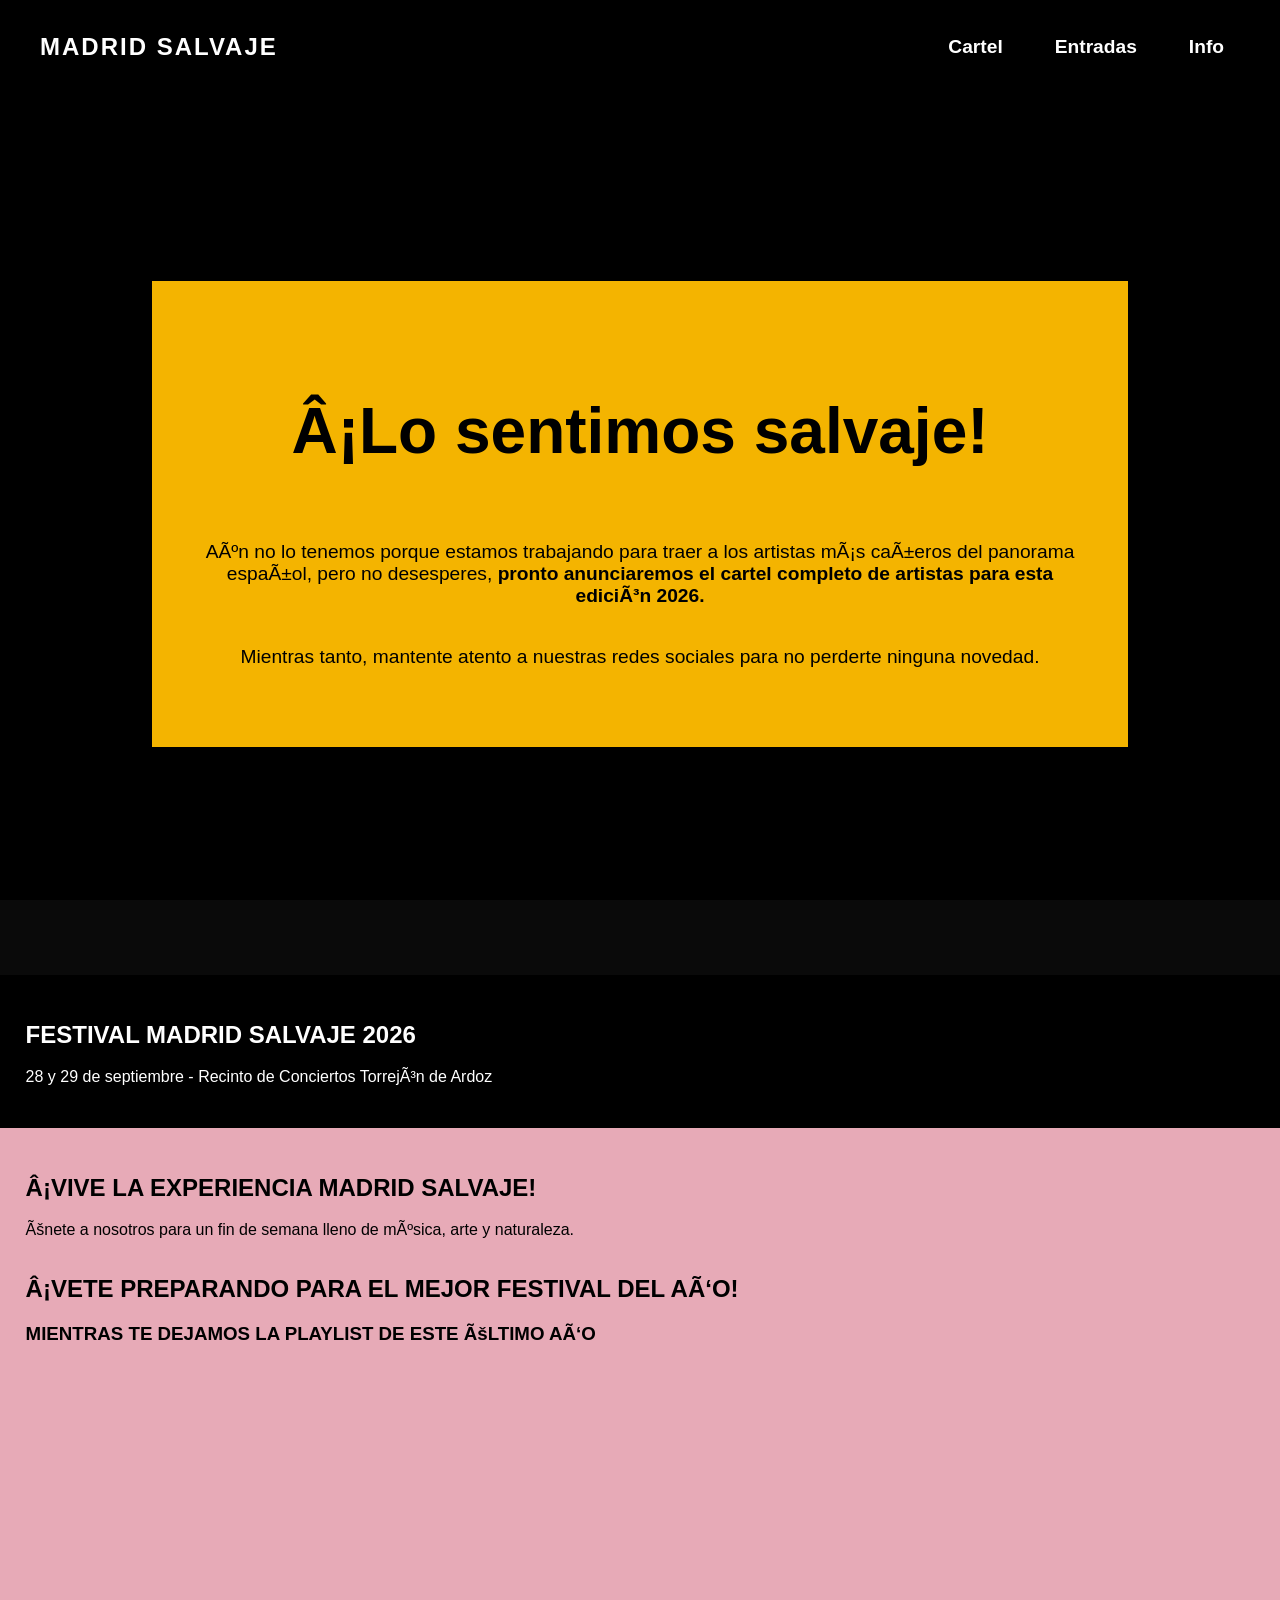
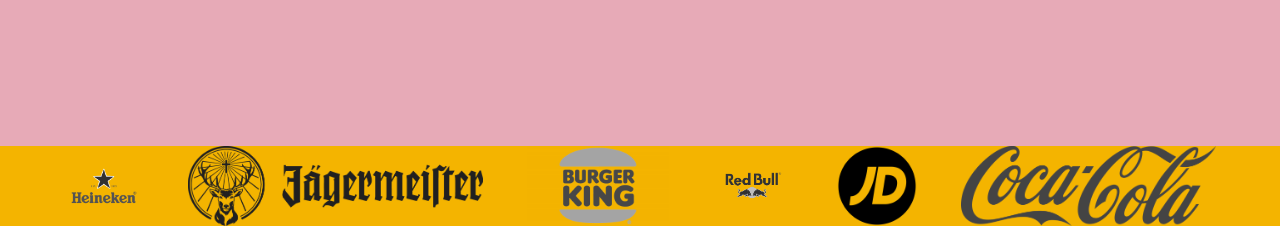
==== cartel.html @ 2efe3ca3 "logos y cambio de menu" ====
<!DOCTYPE html>
<html lang=“es”>
    <head>
        <title>Madrid Salvaje</title>
        <meta charset=“utf-8”>
        <link href="styles.css" rel="stylesheet" type="text/css">
    </head>
    <body>
        <header id="navbar">
          <div class="logo">
            <a href="index.html">MADRID SALVAJE</a>
          </div>
          <nav>
            <ul class="menu">
              <li><a href="cartel.html">Cartel</a></li>
              <li><a href="entradas.html">Entradas</a></li>
              <li class="submenu">
                <a href="info.html" class="submenu-btn">Info</a>
                <ul class="submenu-content">
                  <li><a href="como-llegar.html">Cómo llegar</a></li>
                  <li><a href="horarios.html">Horarios</a></li>
                  <li><a href="alojamiento.html">Alojamiento</a></li>
                </ul>
              </li>
            </ul>
          </nav>
        </header>
        <section class="info-cartel-section">
            <div class="info-text-cartel">
                <h2>¡Lo sentimos salvaje!</h2>
                    <p>Aún no lo tenemos porque estamos trabajando para traer a los artistas más cañeros del panorama español, pero no desesperes, <B>pronto anunciaremos el cartel completo de artistas para esta edición 2026.</B></p>
                    <p>Mientras tanto, mantente atento a nuestras redes sociales para no perderte ninguna novedad.</p>
            </div>
        </section>
        <section class="music-text">
            <div id="banner">
              <h1>FESTIVAL MADRID SALVAJE 2026</h1>
              <p>28 y 29 de septiembre - Recinto de Conciertos Torrejón de Ardoz</p>
            </div>
            <div id="banner2">
              <div id="musica1">
              <h1>¡VIVE LA EXPERIENCIA MADRID SALVAJE!</h1>
              <p>Únete a nosotros para un fin de semana lleno de música, arte y naturaleza.</p>
              </div>
              <div id="musica2">
                <h2>¡VETE PREPARANDO PARA EL MEJOR FESTIVAL DEL AÑO!</h2>
                <h3>MIENTRAS TE DEJAMOS LA PLAYLIST DE ESTE ÚLTIMO AÑO</h3>
                <iframe data-testid="embed-iframe" style="border-radius:12px" src="https://open.spotify.com/embed/playlist/3veyzN2rvVOTp8el5kqLca?utm_source=generator" width="100%" height="352" frameBorder="0" allowfullscreen="" allow="autoplay; clipboard-write; encrypted-media; fullscreen; picture-in-picture" loading="lazy"></iframe>
              </div>
            </div>
           <div class="logos-sponsors">
                <img class="img-sponsor" src="/imagenes/logos/heineken-logo-0-1.png" alt="heineken">
                <img class="img-sponsor" src="/imagenes/logos/529-5293042_jagermeister-logo-web-jagermeister-clipart.png" alt="jagermeister">
                <img class="img-sponsor" src="/imagenes/logos/eslogan-de-burger-king.png.webp" alt="burgerking">
                <img class="img-sponsor" src="/imagenes/logos/red-bull-logo-transparent-background-wallpaper-4.png" alt="redbull">
                <img class="img-sponsor" src="/imagenes/logos/JD_Sports_logo.svg.png" alt="jd">
                <img class="img-sponsor"º src="/imagenes/logos/Coca-Cola_logo.svg.png" alt="cocacola">
              </div>
          </section>
    </body>
</html>
---- styles.css ----
body {
  margin: 0;
  font-family: 'Poppins', sans-serif;
  background-color: #0a0a0a;
  color: white;
  scroll-behavior: smooth;
}

/* NAVBAR */
#navbar {
  position: fixed;
  top: 0;
  width: 100%;
  padding: 20px 40px;
  display: flex;
  justify-content: space-between;
  align-items: center;
  background: black;
  transition: all 0.4s ease;
  z-index: 2;
  box-sizing: border-box;
}

#navbar.scrolled {
  background: rgba(0, 0, 0, 0.85);
  box-shadow: 0 2px 8px rgba(0, 0, 0, 0.4);
  padding: 10px 40px;
}

.logo {
  font-weight: 800;
  letter-spacing: 2px;
  text-decoration: none;
  color: white !important;
  font-size: 1.5rem;

}

a:any-link{
  color: white;
  text-decoration: none;
}

/* MENU PRINCIPAL */
nav ul {
  list-style: none;
  display: flex;
  gap: 20px;
}

nav li {
  position: relative; /* Necesario para el submenú */
}

nav a {
  text-decoration: none;
  color: white;
  font-weight: 600;
  padding: 8px 14px;
  border: 2px solid transparent;
  transition: all 0.3s;
  font-size: 1.2rem;
}

nav a:hover {
  border-color: #f4b400;
  color: #f4b400;
  border-radius: 6px;
}

/* SUBMENU */
.submenu {
  position: relative;
}

.submenu-content {
  display: none; /* oculto por defecto */
  position: absolute;
  top: 100%;
  left: 0;
  background: rgba(20, 20, 20, 0.95);
  list-style: none;
  padding: 10px 0;
  border-radius: 8px;
  min-width: 200px;
  box-shadow: 0 4px 8px rgba(0,0,0,0.3);
  opacity: 0;
  transform: translateY(-10px);
  transition: all 0.3s ease;
  pointer-events: none;
}

.submenu-content li {
  padding: 5px 0px;
}

.submenu-content li a {
  color: white;
  font-weight: 500;
  display: block;
  padding: 8px 16px;
  text-decoration: none;
}

.submenu-content li a:hover {
  background: #f4b400;
  color: black;
  border-radius: 4px;
}

.submenu-content a:hover {
  background: #f4b400;
  color: black;
  border-radius: 4px;
}

.submenu:hover .submenu-content {
  display: block;
  opacity: 1;
  transform: translateY(0);
  pointer-events: auto;
}

/* SECCIONES */
.section {
  height: 100vh;
  display: flex;
  justify-content: center;
  align-items: center;
  font-size: 2rem;
}

/* IMAGENES */
.carrusel {
  width: 100%;
  height: 100vh;
  overflow: hidden;
  position: relative;
}

.imagenes {
  display: flex;
  width: 100%; /* 100% por cada imagen */
  animation: mover 360s infinite linear;
}

.imagenes img {
  width: 100%;
  height: 100vh;
  object-fit: cover;
}

/* BANNERS */
.music-text{
    grid-template-columns: (1fr 1fr);
    display: grid;
    max-width: 100vw;
    margin: 75px auto 0 auto;
}

#banner {
  grid-column: 1fr;
  background-color: black;
  color: white;
  padding: 2%;
  flex-wrap: nowrap;
}

#banner2 {
  background-color: #e7aab7;
  color: black;
  padding: 2%;
  flex-wrap: wrap;
  display: grid;
}

#musica1.banner2 {
  display: flex;
  margin-top: 20px;
  flex-wrap: wrap;
  width: 50%;
}

#musica2.banner2 {
  width: 50%;
}



.logos-sponsors {
max-height: 80px;
  max-width: 100%;
  object-fit: contain;
  display: flex;
  justify-content: space-between;
  flex-direction: row;
  background-color: #f4b400;
  padding: 0 5%;
}

.img-sponsor{
  height: 80px;
  width: auto;
  filter: grayscale(100%);
}

@keyframes mover {
  0%   { transform: translateX(0%); }
  33%  { transform: translateX(-100%); }
  66%  { transform: translateX(-200%); }
  100% { transform: translateX(0%); }
}


/* SECCCION DE CARTEL HTML */

.info-cartel-section {
  display: flex;
  justify-content: center;
  align-items: center;
  width: 100%;
  height: 100vh;
  background-color: black;
}

.info-text-cartel {
  width: 70%;
  height: auto;
  margin-top: 10%;
  max-width: 900px;
  background-color: #f4b400; /* color amarillo */
  color: black;
  display: flex;
  flex-direction: column;
  justify-content: center;
  align-items: center;
  padding: 60px 40px;
  text-align: center;
}

.info-text-cartel h2 {
  color: black;
  font-size: 4rem;
  text-align: center;
}

.info-text-cartel p {
  color: black;
  font-size: 1.2rem;
  margin-top: 20px;
  text-align: center;
}

/* SECCION DE INFO */

#como-llegar,
#horarios,
#alojamiento {
  width: 75%;
  height: auto;
  margin: 100px auto;
}

#como-llegar {
  background-color: #0A08FE;
}

#horarios {
  background-color: #e7aab7;
} 

#alojamiento {
  background-color: #f4b400;
}

.info-ubicacion,
.info-horarios,
.info-alojamiento {
  padding: 40px 20px;
  background: rgba(20, 20, 20, 0.8);
  color: white;
}

.info-ubicacion h1,
.info-horarios h1,
.info-alojamiento h1 {
  font-size: 2.5rem;
  margin-bottom: 20px;
}

.info-ubicacion p,
.info-horarios p,
.info-alojamiento p {
  font-size: 1.2rem;
  line-height: 1.6;
}

#mapa{
  width: auto;
  height: auto;
  margin-top: 20px;
  display: flex;
  justify-content: center;
}
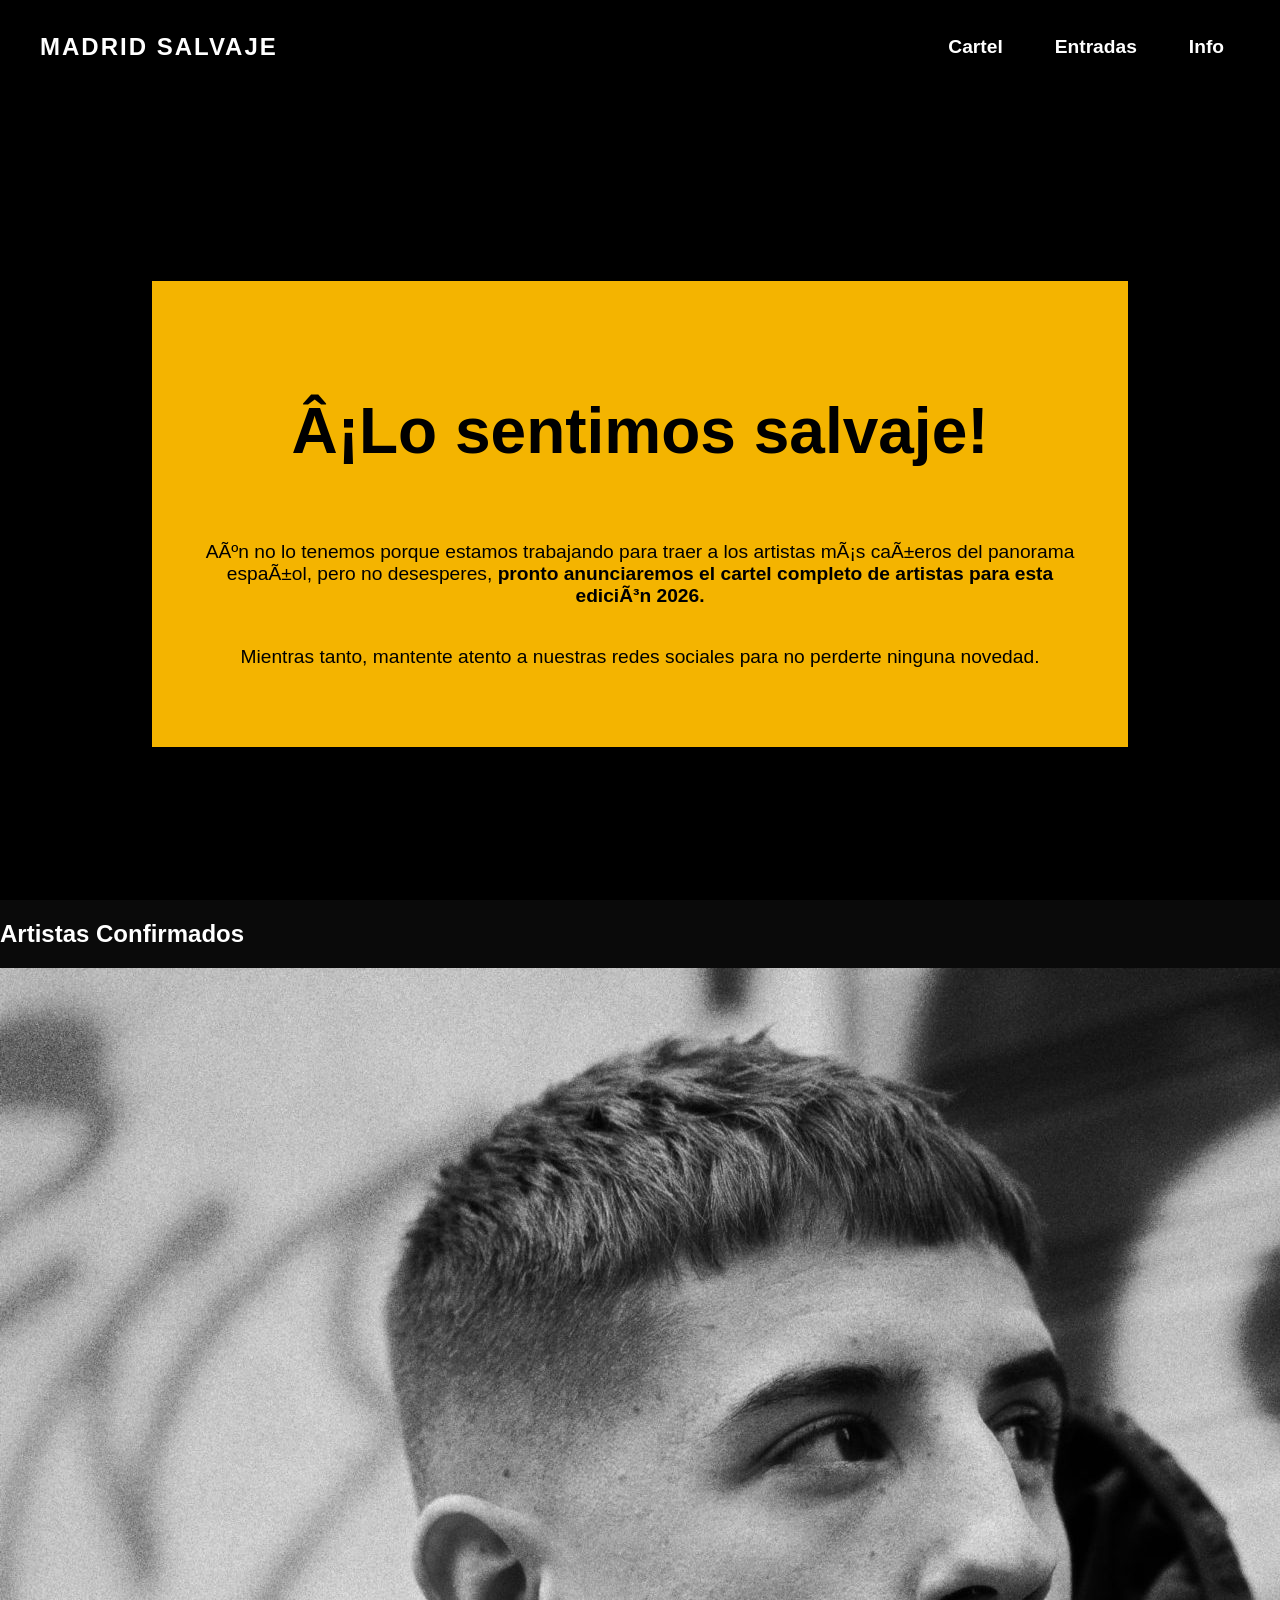
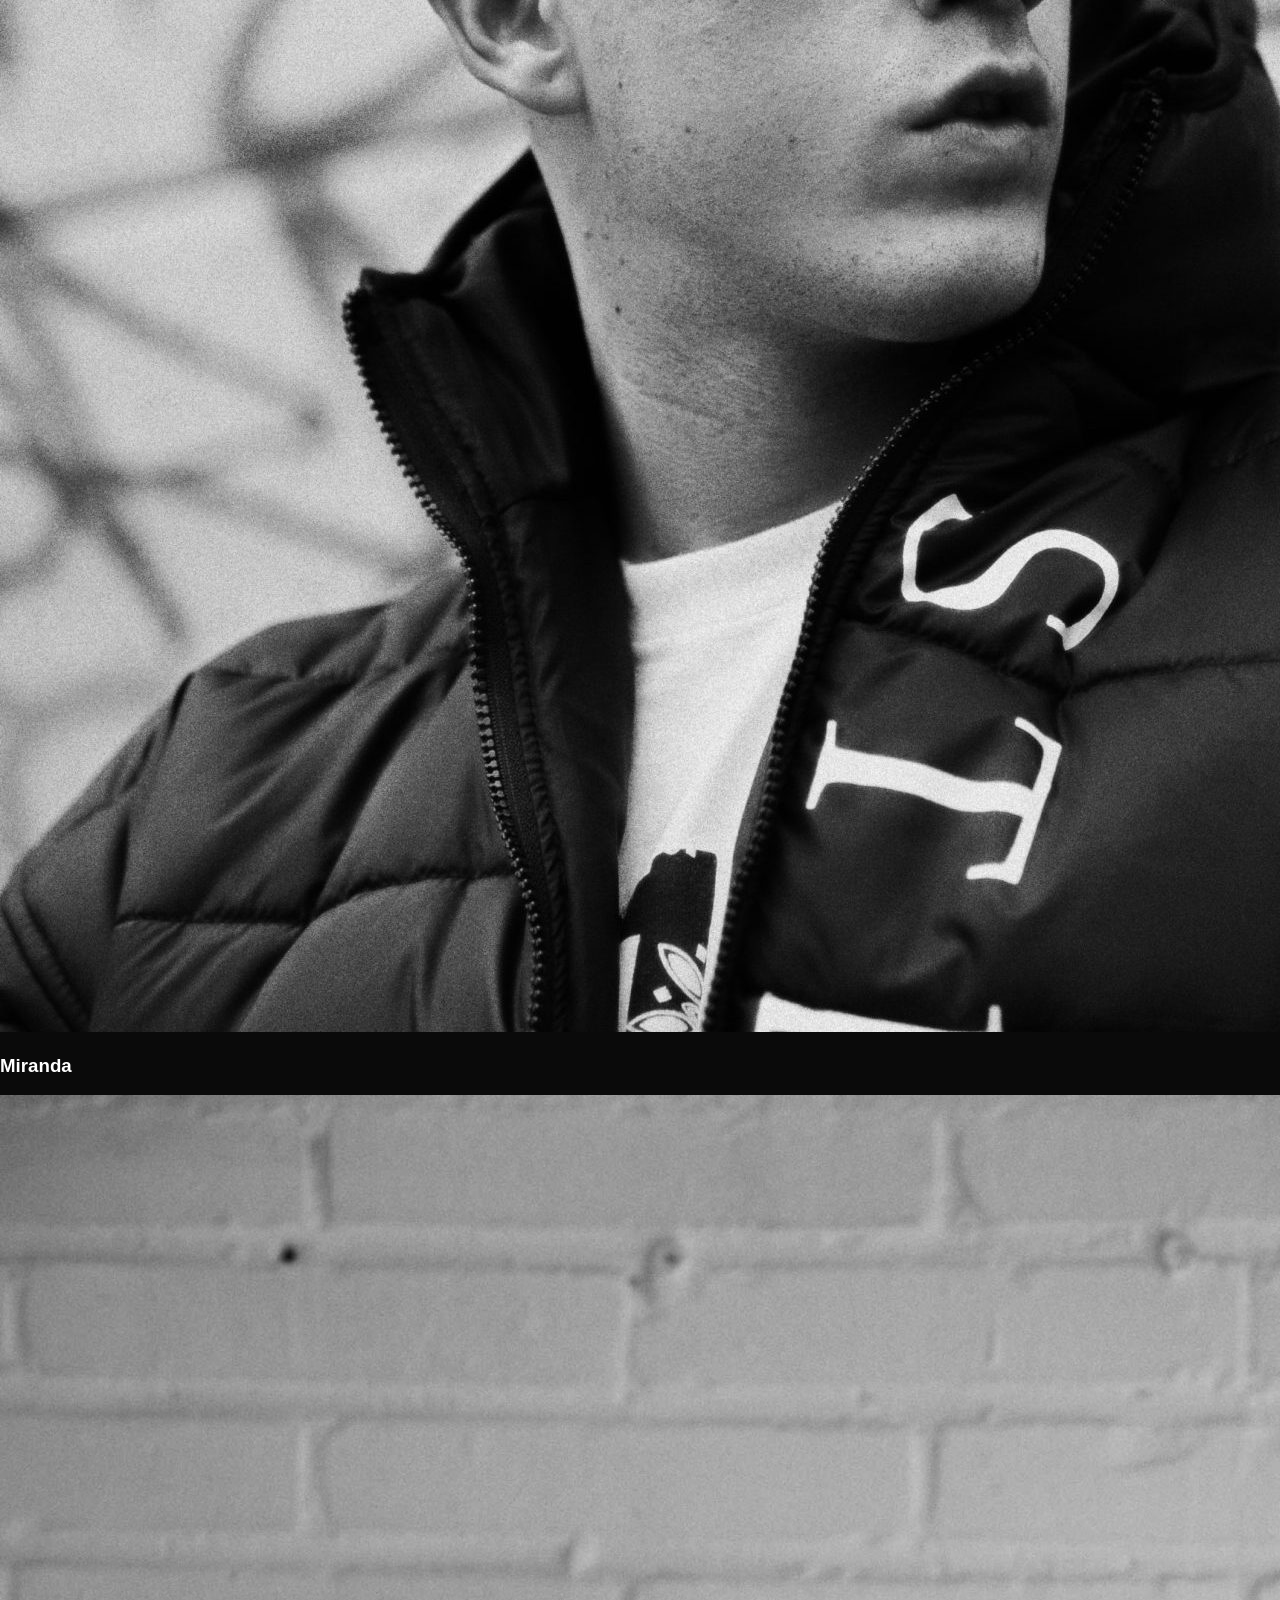
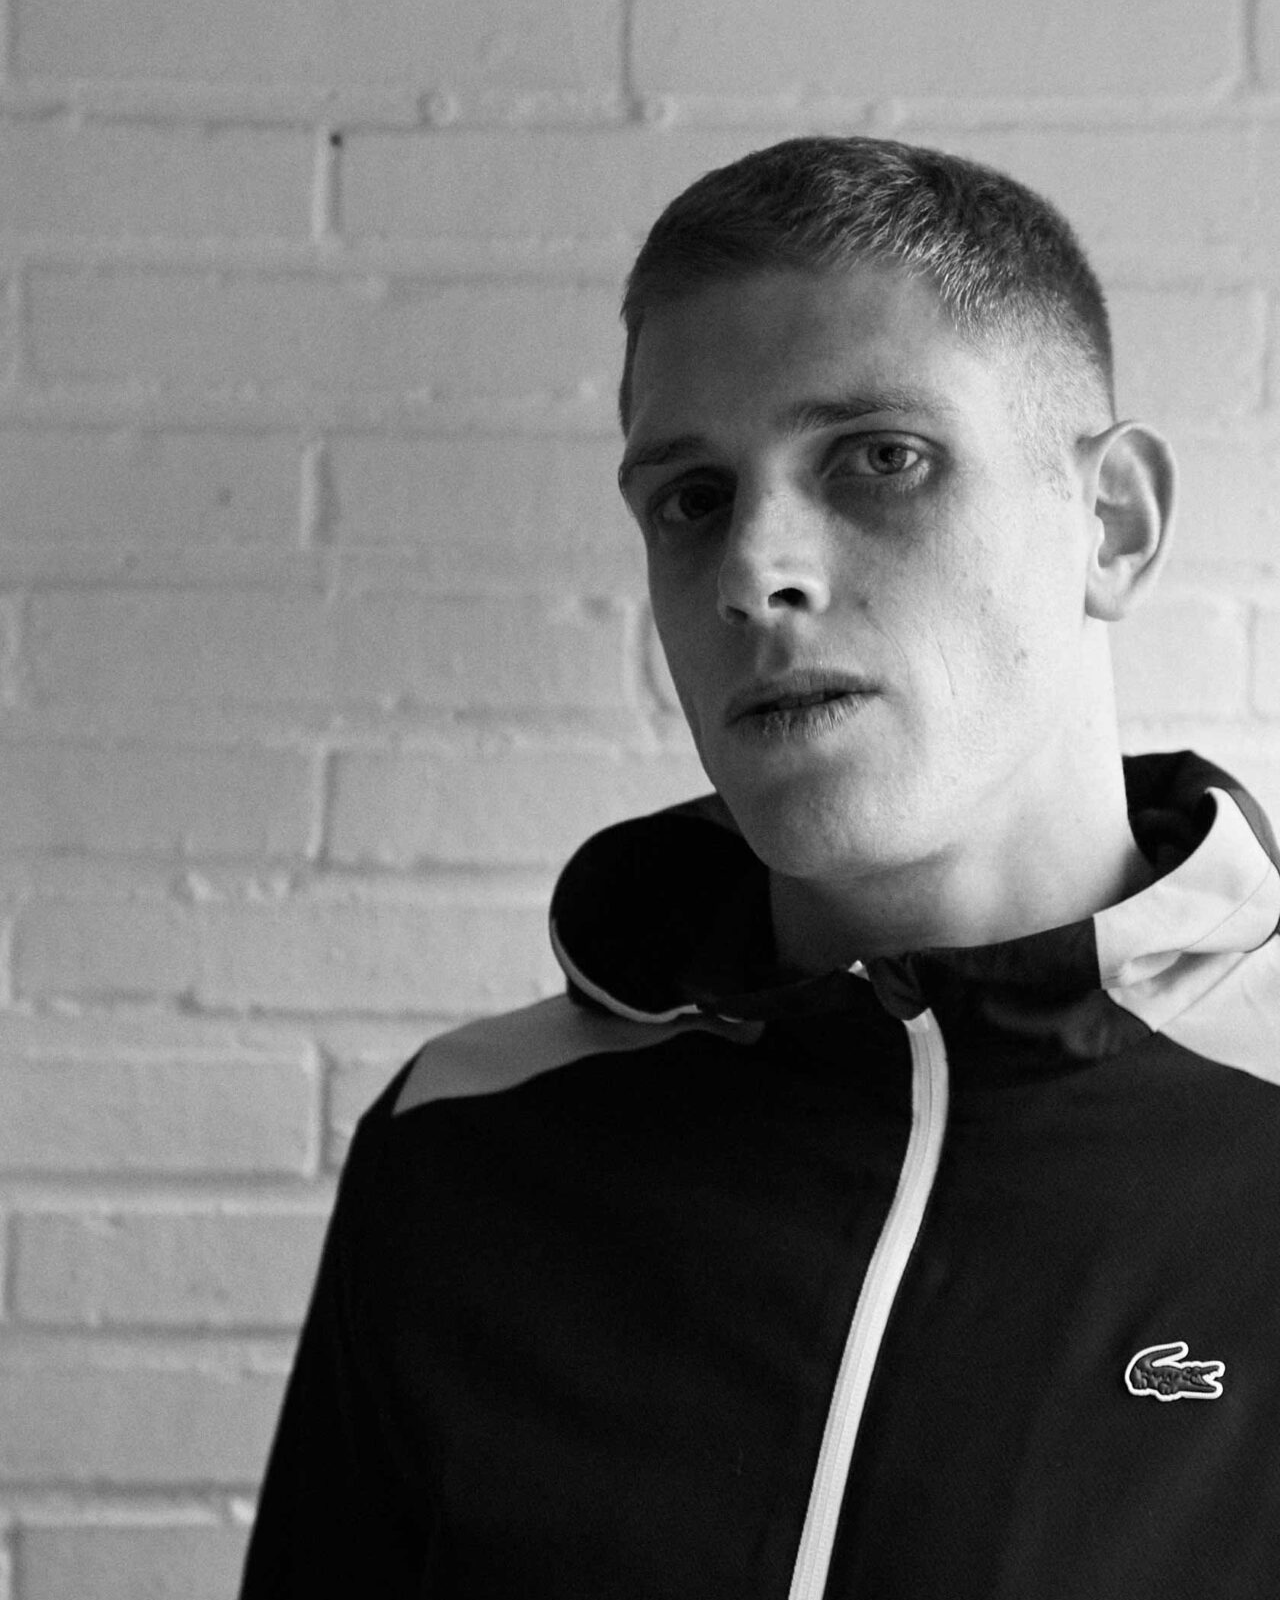
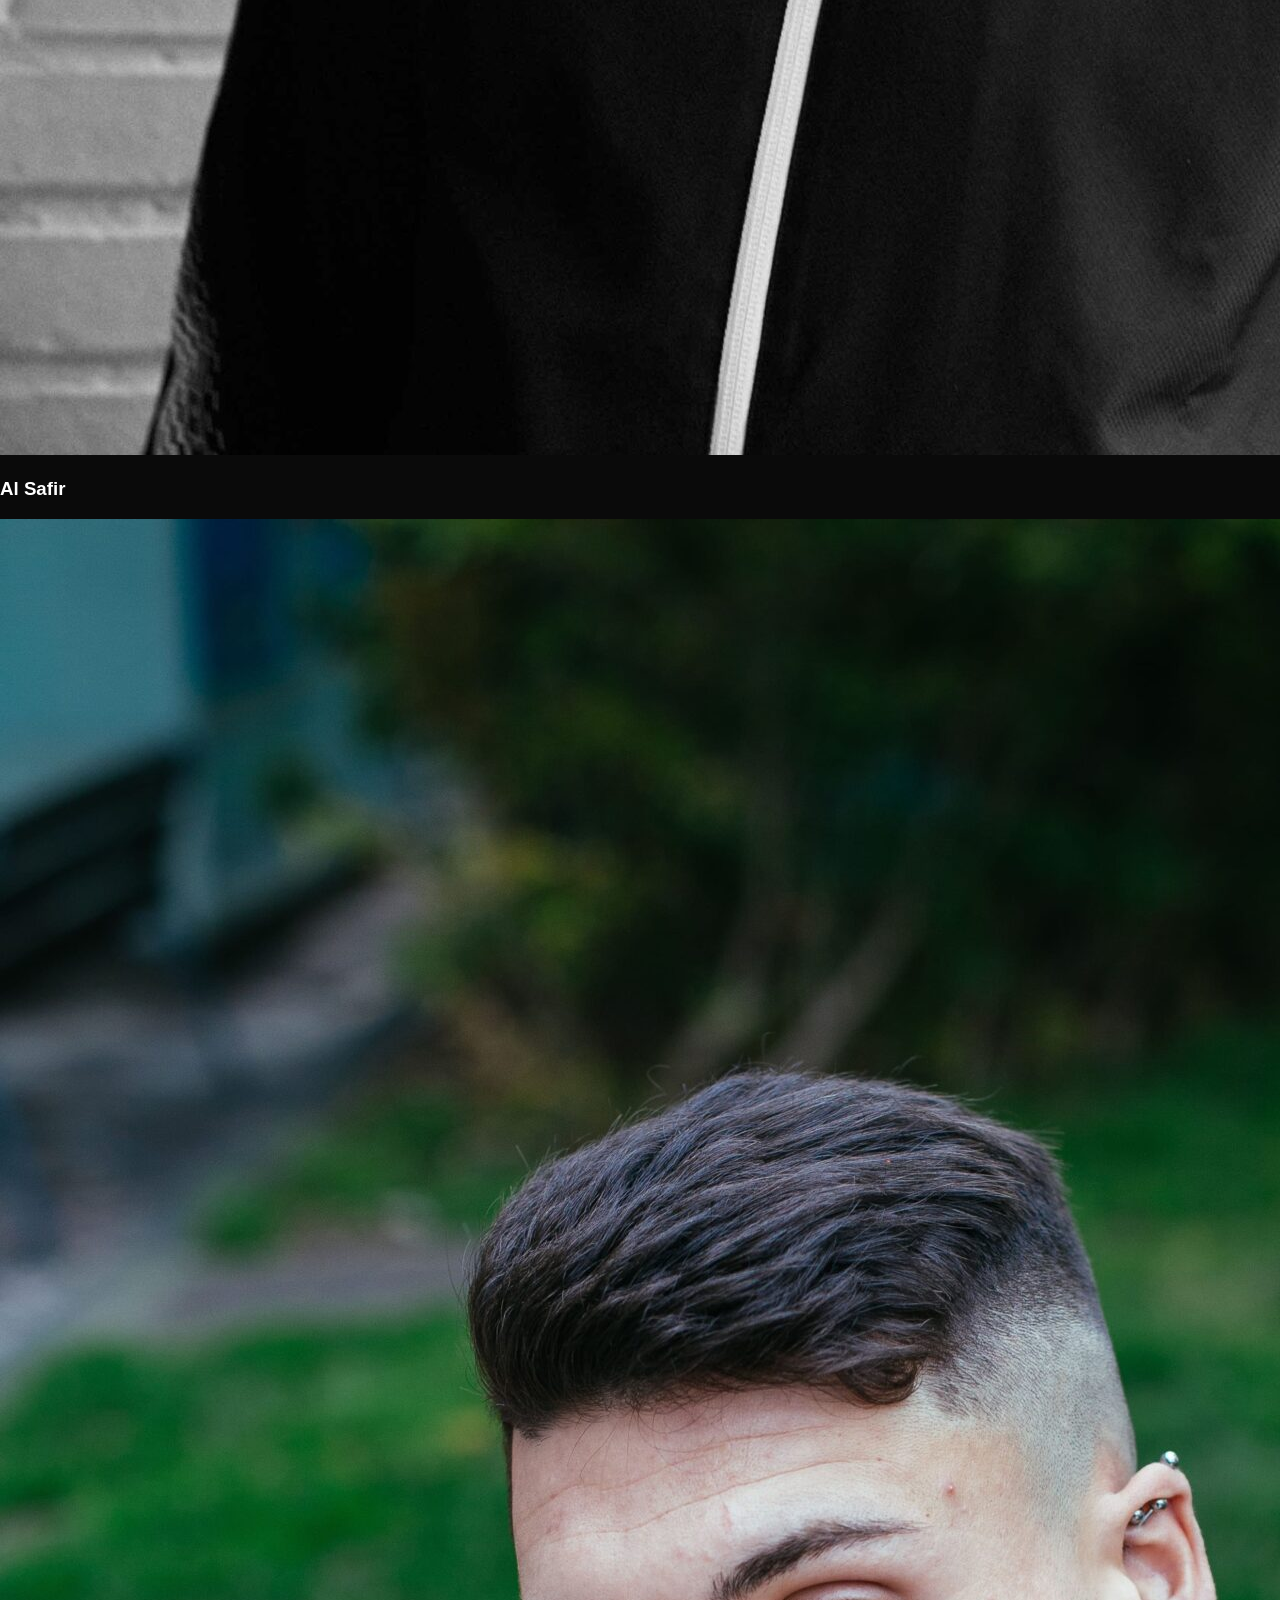
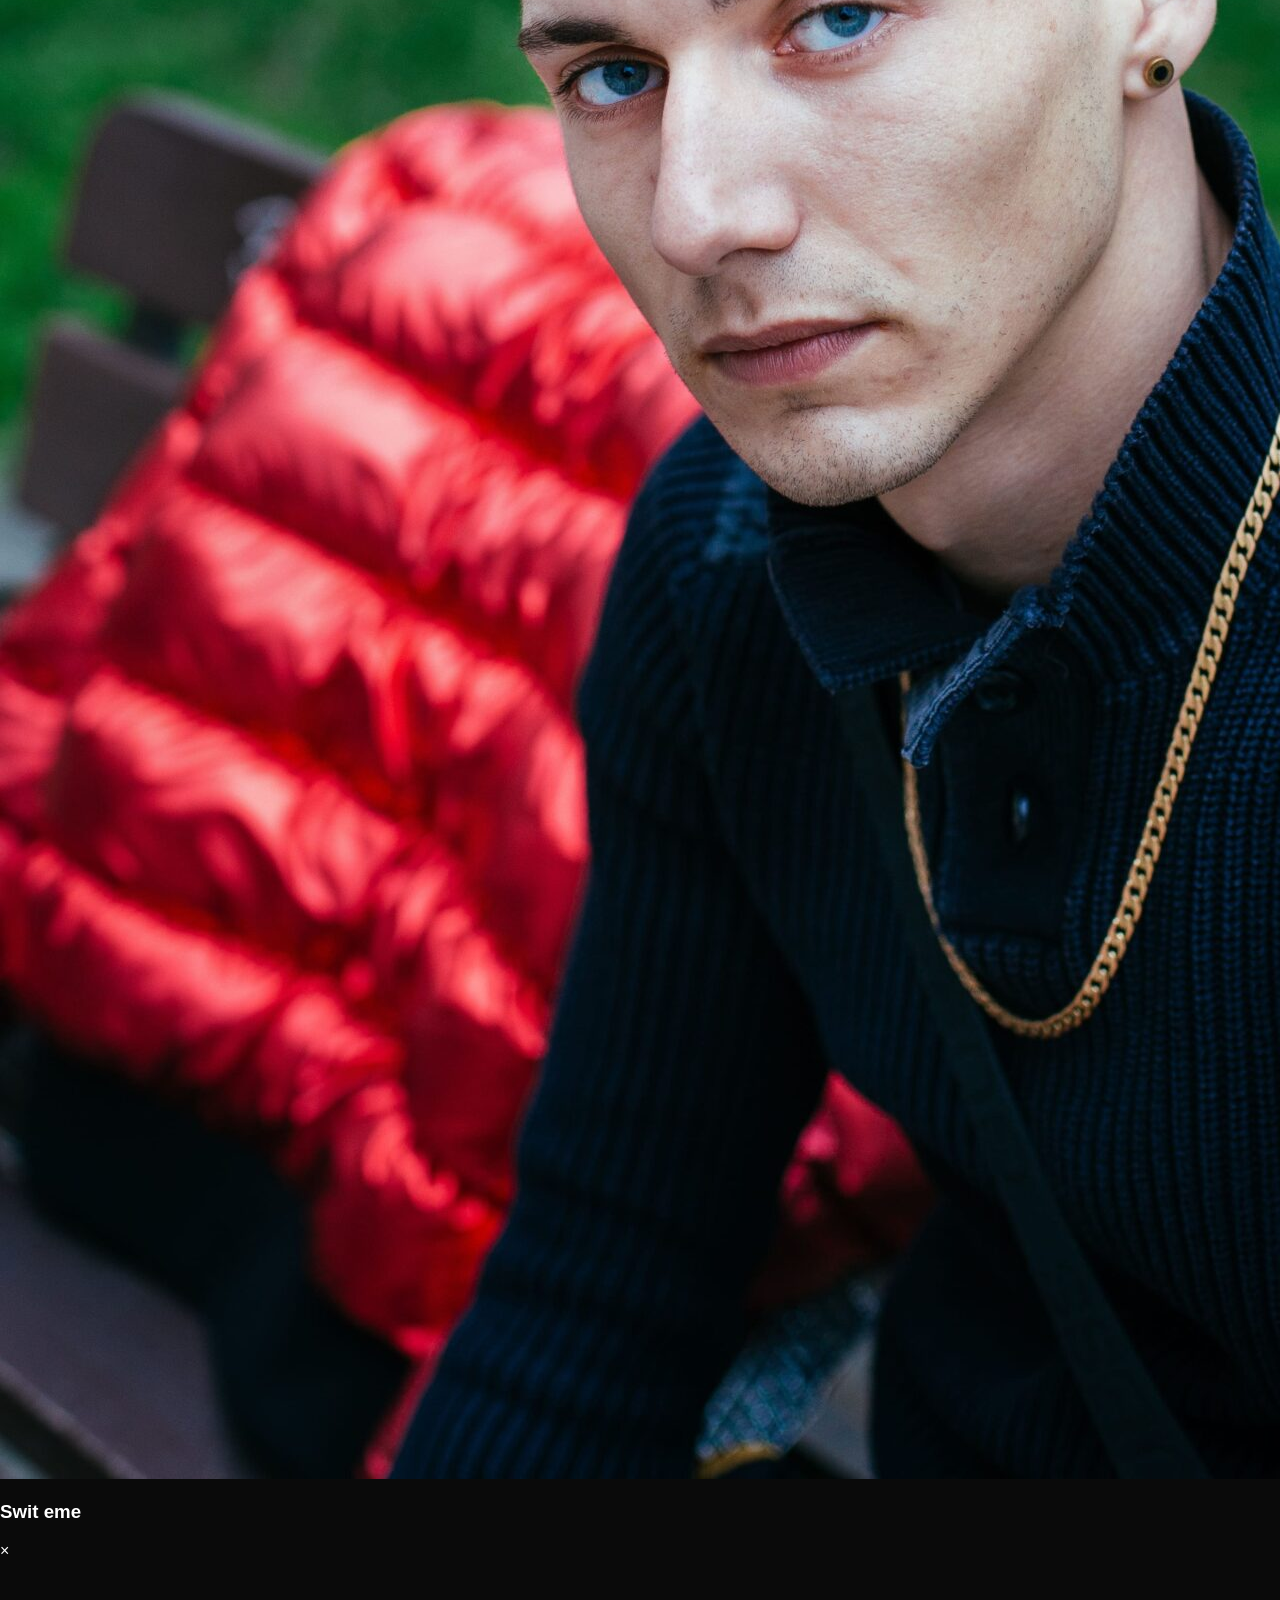
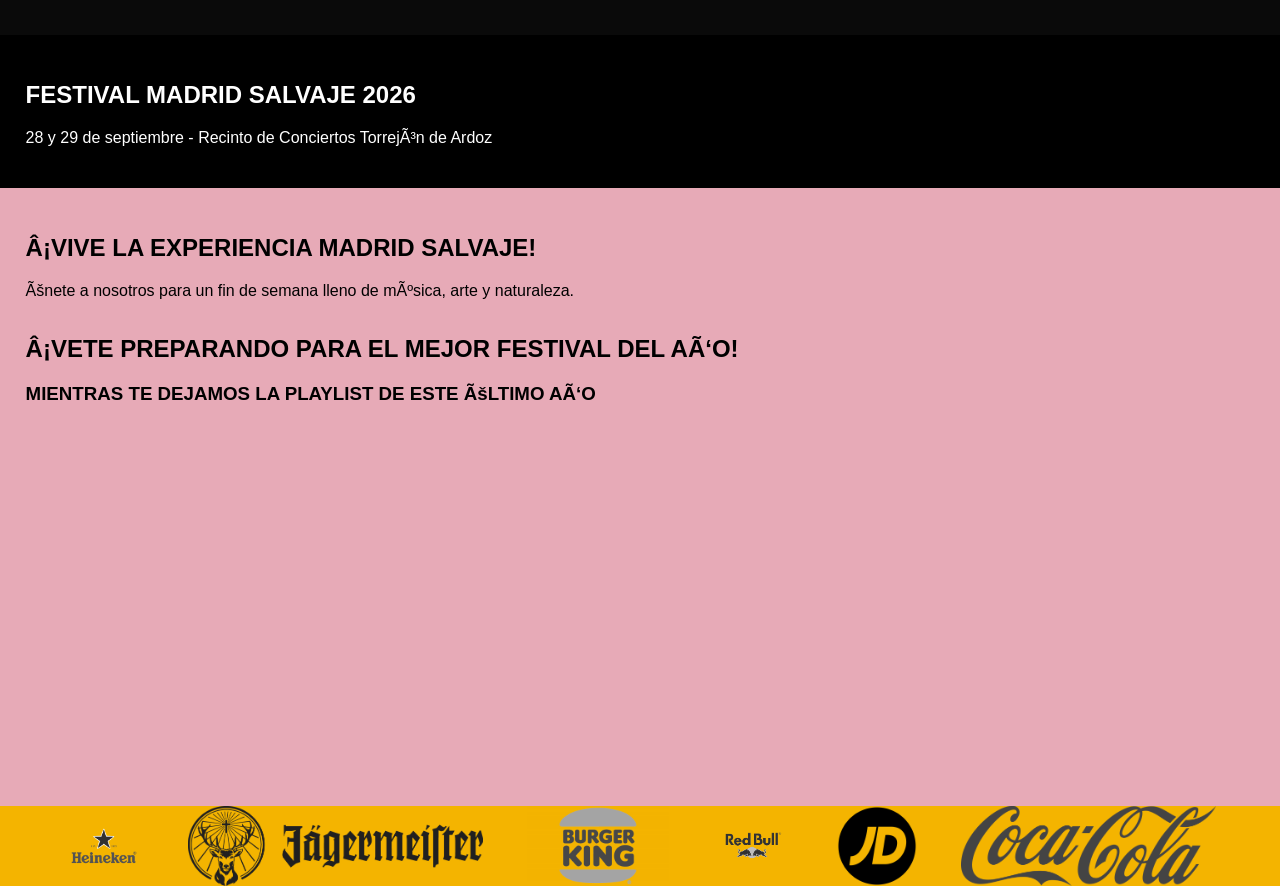
==== commit d728a06b: "fotos artistas" ====
--- a/cartel.html
+++ b/cartel.html
@@ -32,6 +32,35 @@
                     <p>Mientras tanto, mantente atento a nuestras redes sociales para no perderte ninguna novedad.</p>
             </div>
         </section>
+        <section class="artistas-section">
+          <h2>Artistas Confirmados</h2>
+
+          <div class="artistas-container">
+            <div class="artista" data-artista="1">
+              <img src="imagenes/artistas/MIRANDA-2-scaled-e1686847545905.jpeg" alt="Artista 1">
+              <h3>Miranda</h3>
+            </div>
+            <div class="artista" data-artista="2">
+              <img src="imagenes/artistas/fleek-al-safir-entrevista-lacoste-7-scaled.jpg" alt="Artista 2">
+              <h3>Al Safir</h3>
+            </div>
+            <div class="artista" data-artista="3">
+              <img src="imagenes/artistas/image00002-1-1-scaled.jpeg" alt="Artista 3">
+              <h3>Swit eme</h3>
+            </div>
+          </div>
+        </section>
+
+        <!-- MODAL -->
+        <div id="modal" class="modal">
+          <div class="modal-content">
+            <span class="close">&times;</span>
+            <img id="modal-img" src="" alt="">
+            <h3 id="modal-title"></h3>
+            <p id="modal-description"></p>
+          </div>
+        </div>
+
         <section class="music-text">
             <div id="banner">
               <h1>FESTIVAL MADRID SALVAJE 2026</h1>
--- a/styles.css
+++ b/styles.css
@@ -302,3 +302,117 @@
   display: flex;
   justify-content: center;
 }
+
+
+/* SECCION DE LAS ENTRADAS*/
+.entradas-section {
+  background-color: #0a0a0a;
+  color: white;
+  text-align: center;
+  padding: 100px 40px;
+}
+
+.entradas-section h2 {
+  font-size: 3rem;
+  color: #f4b400;
+  margin-bottom: 60px;
+  letter-spacing: 1px;
+}
+
+.entradas-intro {
+  background-color: #0A08FE;
+  padding: 20px;
+  margin-bottom: 5%;
+  display: flex;
+  width: 60%;
+  margin: 0 auto 40px auto;
+}
+
+.entradas-container {
+  display: flex;
+  justify-content: center;
+  align-items: center;
+  gap: 40px;
+  flex-wrap: wrap;
+  margin: 10px auto;
+}
+
+.entrada {
+  background-color: #111;
+  border: 2px solid #f4b400;
+  width: 280px;
+  height: 320px; 
+  padding: 20px;
+  display: flex;
+  flex-direction: column;
+  justify-content: space-between;
+  align-items: center;
+  box-shadow: 0 6px 20px rgba(0, 0, 0, 0.5);
+  transition: all 0.3s ease;
+}
+
+.entrada:hover {
+  transform: translateY(-10px);
+  background-color: #1a1a1a;
+}
+
+.entrada h3 {
+  font-size: 1.6rem;
+  color: #f4b400;
+  margin-bottom: 10px;
+}
+
+.entrada p {
+  font-size: 1rem;
+  color: white;
+  text-align: center;
+}
+
+.precio {
+  font-size: 1.4rem;
+  font-weight: bold;
+  margin: 10px 0;
+}
+
+.entrada button {
+  background-color: #f4b400;
+  color: black;
+  border: none;
+  padding: 10px 20px;
+  font-weight: bold;
+  cursor: pointer;
+  transition: background-color 0.3s ease;
+}
+
+.entrada button:hover {
+  background-color: #ffd75f;
+}
+
+.entrada.vip {
+  border: 2px solid #d4af37;
+  background: linear-gradient(180deg, #222, #111);
+}
+
+.entrada.vip h3 {
+  color: #d4af37;
+}
+
+.precio h2 {
+  margin: 0;
+}
+
+/* MEDIA QUERY PARA MÓVIL ENTRADAS */
+@media (max-width: 768px) {
+  .entradas-container {
+    flex-direction: column;
+    gap: 20px;
+  }
+
+  .entrada {
+    width: 90%;
+    height: auto;
+  }
+}
+
+
+
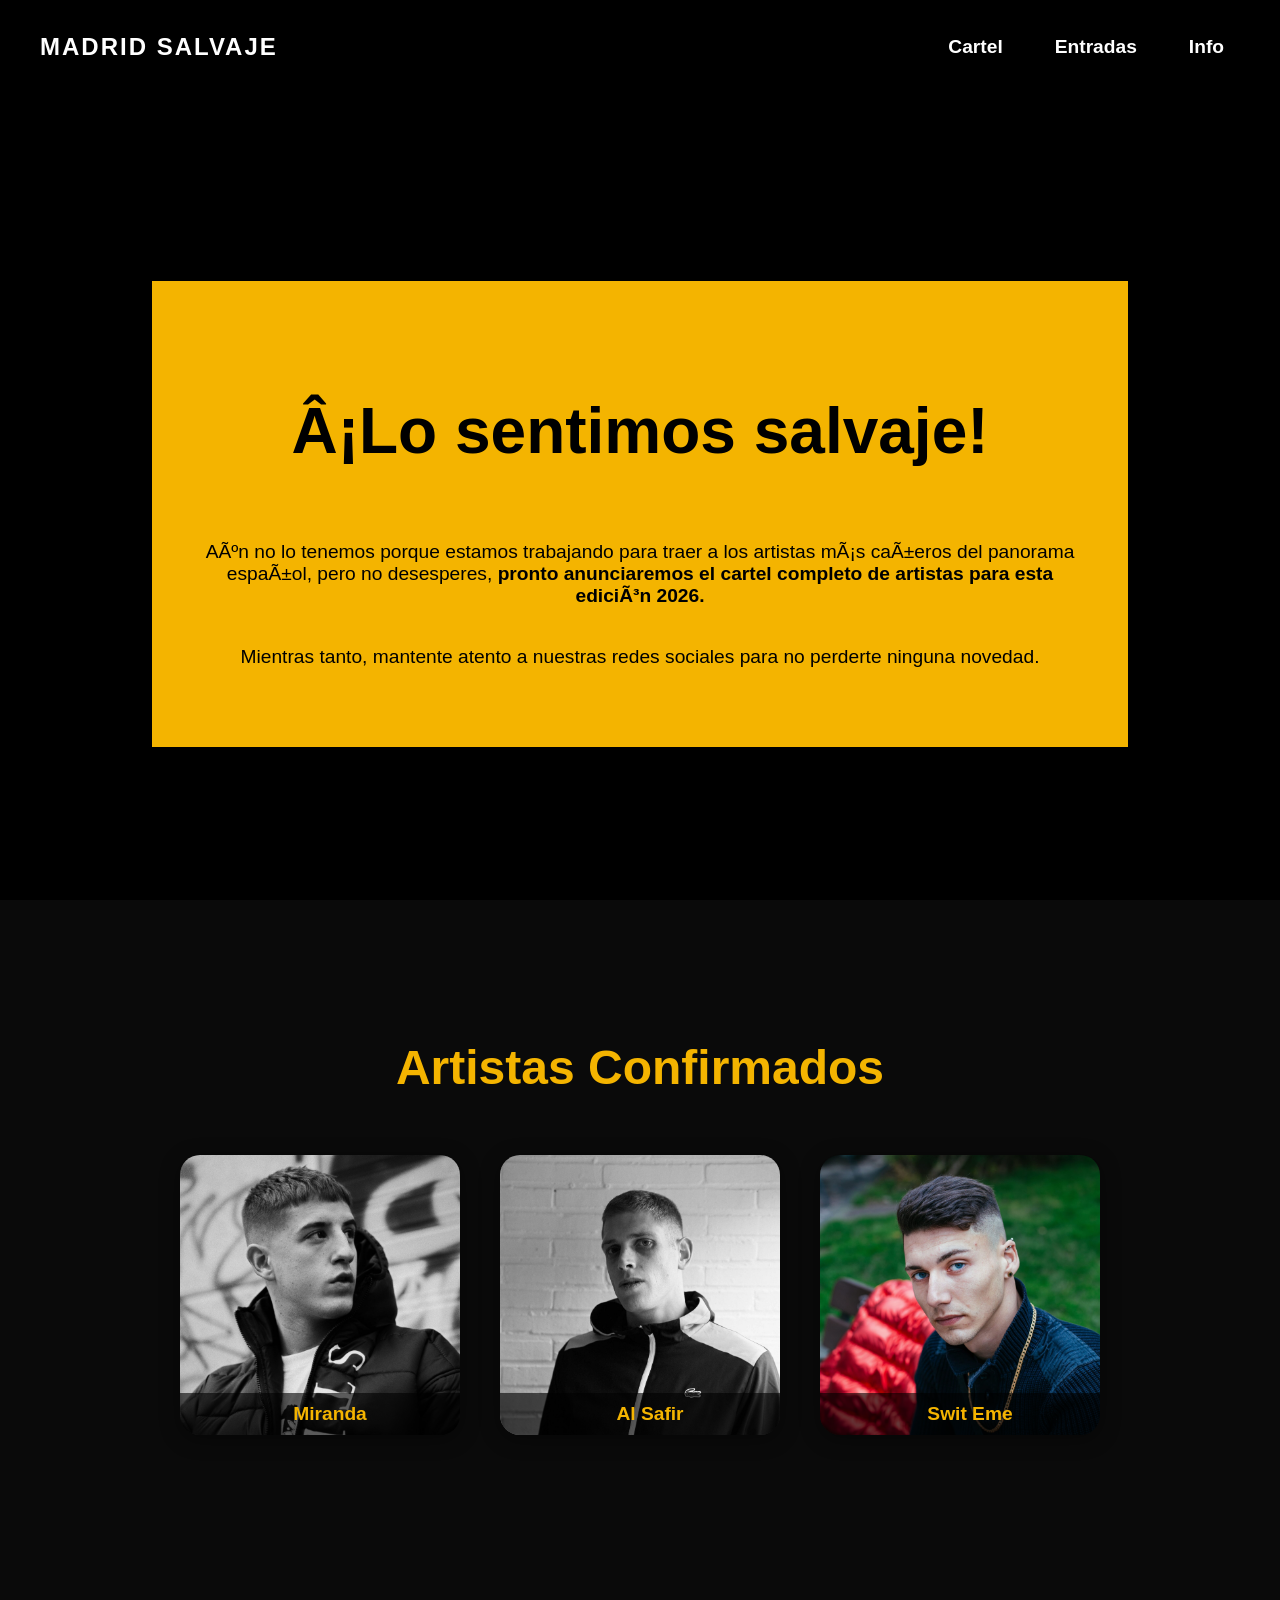
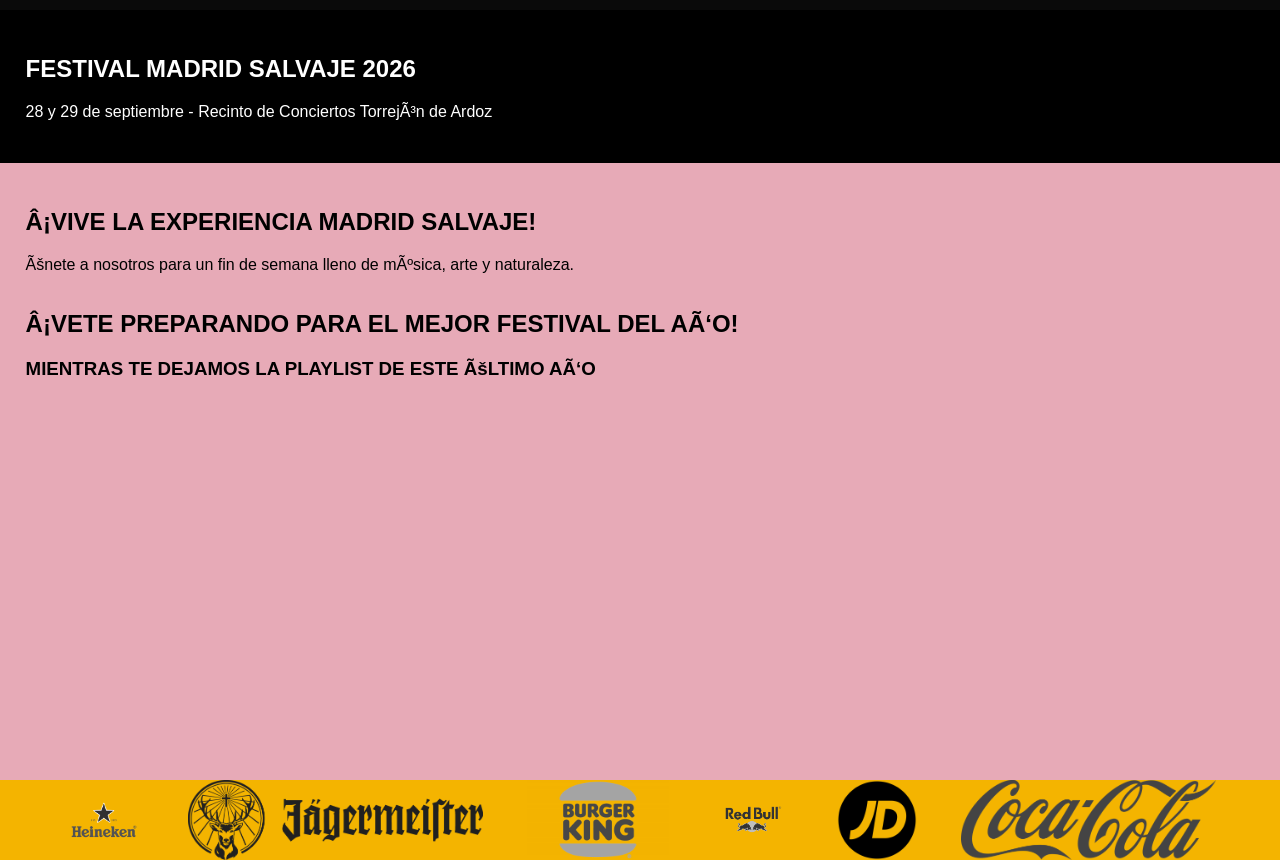
==== commit d5a0bd82: "artistas con ventana modal" ====
--- a/cartel.html
+++ b/cartel.html
@@ -32,35 +32,40 @@
                     <p>Mientras tanto, mantente atento a nuestras redes sociales para no perderte ninguna novedad.</p>
             </div>
         </section>
-        <section class="artistas-section">
-          <h2>Artistas Confirmados</h2>
+        <!-- ===== SECCIÓN DE ARTISTAS CONFIRMADOS ===== -->
+<section class="artistas-section">
+  <h2>Artistas Confirmados</h2>
 
-          <div class="artistas-container">
-            <div class="artista" data-artista="1">
-              <img src="imagenes/artistas/MIRANDA-2-scaled-e1686847545905.jpeg" alt="Artista 1">
-              <h3>Miranda</h3>
-            </div>
-            <div class="artista" data-artista="2">
-              <img src="imagenes/artistas/fleek-al-safir-entrevista-lacoste-7-scaled.jpg" alt="Artista 2">
-              <h3>Al Safir</h3>
-            </div>
-            <div class="artista" data-artista="3">
-              <img src="imagenes/artistas/image00002-1-1-scaled.jpeg" alt="Artista 3">
-              <h3>Swit eme</h3>
-            </div>
-          </div>
-        </section>
+  <div class="artistas-container">
+    <div class="artista" data-artista="1">
+      <img src="imagenes/artistas/MIRANDA-2-scaled-e1686847545905.jpeg" alt="Miranda">
+      <h3>Miranda</h3>
+    </div>
 
-        <!-- MODAL -->
-        <div id="modal" class="modal">
-          <div class="modal-content">
-            <span class="close">&times;</span>
-            <img id="modal-img" src="" alt="">
-            <h3 id="modal-title"></h3>
-            <p id="modal-description"></p>
-          </div>
-        </div>
+    <div class="artista" data-artista="2">
+      <img src="imagenes/artistas/fleek-al-safir-entrevista-lacoste-7-scaled.jpg" alt="Al Safir">
+      <h3>Al Safir</h3>
+    </div>
 
+    <div class="artista" data-artista="3">
+      <img src="imagenes/artistas/image00002-1-1-scaled.jpeg" alt="Swit Eme">
+      <h3>Swit Eme</h3>
+    </div>
+  </div>
+</section>
+
+<!-- ===== MODAL ===== -->
+<div id="modal" class="modal">
+  <div class="modal-content">
+    <span class="close">&times;</span>
+    <img id="modal-img" src="" alt="">
+    <h3 id="modal-title"></h3>
+    <p id="modal-description"></p>
+  </div>
+</div>
+
+<!-- ENLACE AL SCRIPT -->
+<script src="script.js"></script>
         <section class="music-text">
             <div id="banner">
               <h1>FESTIVAL MADRID SALVAJE 2026</h1>
--- a/styles.css
+++ b/styles.css
@@ -414,5 +414,109 @@
   }
 }
 
-
-
+.artistas-section {
+  background-color: #0a0a0a;
+  color: white;
+  text-align: center;
+  padding: 100px 40px;
+}
+
+.artistas-section h2 {
+  font-size: 3rem;
+  color: #f4b400;
+  margin-bottom: 60px;
+}
+
+.artistas-container {
+  display: flex;
+  justify-content: center;
+  align-items: center;
+  gap: 40px;
+  flex-wrap: wrap;
+}
+
+.artista {
+  position: relative;
+  width: 280px;
+  height: 280px;
+  border-radius: 20px;
+  overflow: hidden;
+  cursor: pointer;
+  transition: transform 0.3s ease, box-shadow 0.3s ease;
+  box-shadow: 0 4px 20px rgba(0,0,0,0.4);
+}
+
+.artista:hover {
+  transform: scale(1.05);
+  box-shadow: 0 8px 30px rgba(244,180,0,0.4);
+}
+
+.artista img {
+  width: 100%;
+  height: 100%;
+  object-fit: cover;
+}
+
+.artista h3 {
+  position: absolute;
+  bottom: 0;
+  width: 100%;
+  background: rgba(0,0,0,0.6);
+  color: #f4b400;
+  margin: 0;
+  padding: 10px;
+  font-size: 1.2rem;
+}
+
+/* ===== MODAL ===== */
+.modal {
+  display: none;
+  position: fixed;
+  top: 0;
+  left: 0;
+  width: 100%;
+  height: 100%;
+  background-color: rgba(0, 0, 0, 0.85);
+  justify-content: center;
+  align-items: center;
+  z-index: 2000;
+}
+
+.modal-content {
+  background-color: #111;
+  color: white;
+  padding: 30px;
+  border-radius: 20px;
+  width: 80%;
+  max-width: 600px;
+  text-align: center;
+  position: relative;
+  animation: fadeIn 0.4s ease;
+}
+
+.modal-content img {
+  width: 100%;
+  border-radius: 10px;
+  margin-bottom: 20px;
+  max-height: 400px;
+  object-fit: cover;
+}
+
+.close {
+  position: absolute;
+  top: 15px;
+  right: 20px;
+  color: #f4b400;
+  font-size: 28px;
+  cursor: pointer;
+  transition: color 0.3s ease;
+}
+
+.close:hover {
+  color: white;
+}
+
+@keyframes fadeIn {
+  from { opacity: 0; transform: scale(0.9); }
+  to { opacity: 1; transform: scale(1); }
+}
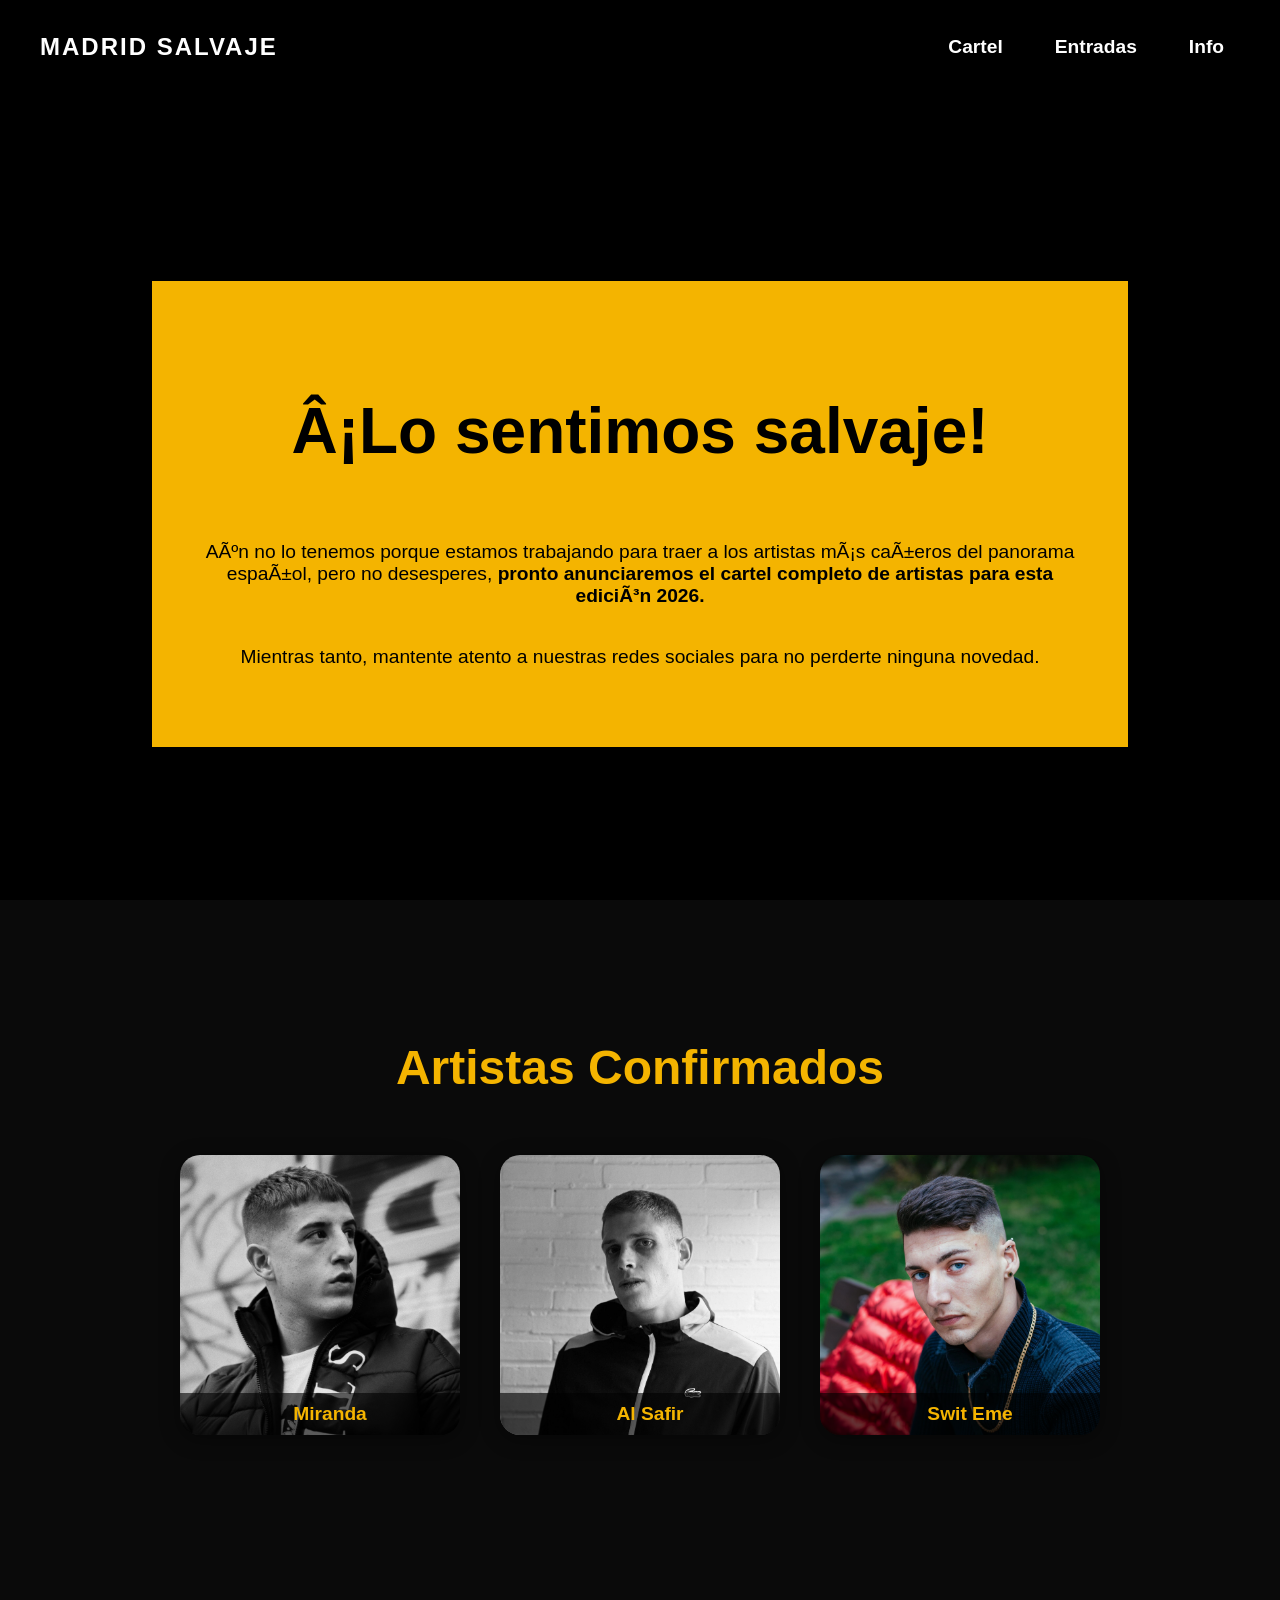
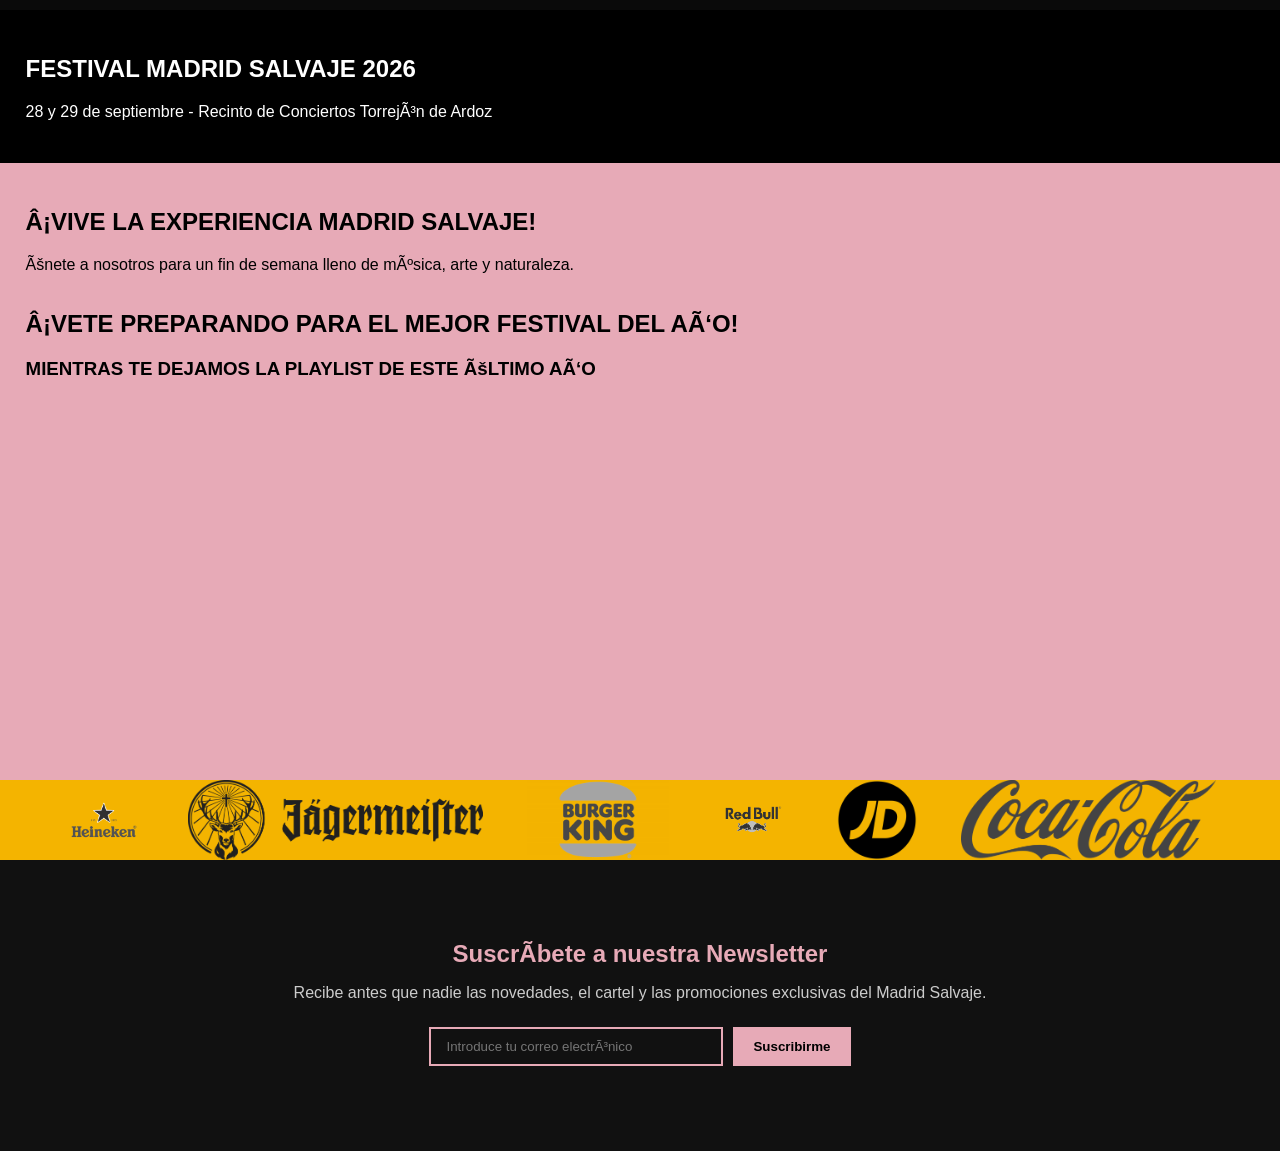
==== commit 5300865c: "formulario de css y js" ====
--- a/cartel.html
+++ b/cartel.html
@@ -32,40 +32,34 @@
                     <p>Mientras tanto, mantente atento a nuestras redes sociales para no perderte ninguna novedad.</p>
             </div>
         </section>
-        <!-- ===== SECCIÓN DE ARTISTAS CONFIRMADOS ===== -->
-<section class="artistas-section">
-  <h2>Artistas Confirmados</h2>
+        <section class="artistas-section">
+          <h2>Artistas Confirmados</h2>
 
-  <div class="artistas-container">
-    <div class="artista" data-artista="1">
-      <img src="imagenes/artistas/MIRANDA-2-scaled-e1686847545905.jpeg" alt="Miranda">
-      <h3>Miranda</h3>
-    </div>
+          <div class="artistas-container">
+            <div class="artista" data-artista="1">
+              <img src="imagenes/artistas/MIRANDA-2-scaled-e1686847545905.jpeg" alt="Miranda">
+              <h3>Miranda</h3>
+            </div>
 
-    <div class="artista" data-artista="2">
-      <img src="imagenes/artistas/fleek-al-safir-entrevista-lacoste-7-scaled.jpg" alt="Al Safir">
-      <h3>Al Safir</h3>
-    </div>
+            <div class="artista" data-artista="2">
+              <img src="imagenes/artistas/fleek-al-safir-entrevista-lacoste-7-scaled.jpg" alt="Al Safir">
+              <h3>Al Safir</h3>
+            </div>
 
-    <div class="artista" data-artista="3">
-      <img src="imagenes/artistas/image00002-1-1-scaled.jpeg" alt="Swit Eme">
-      <h3>Swit Eme</h3>
-    </div>
-  </div>
-</section>
-
-<!-- ===== MODAL ===== -->
-<div id="modal" class="modal">
-  <div class="modal-content">
-    <span class="close">&times;</span>
-    <img id="modal-img" src="" alt="">
-    <h3 id="modal-title"></h3>
-    <p id="modal-description"></p>
-  </div>
-</div>
-
-<!-- ENLACE AL SCRIPT -->
-<script src="script.js"></script>
+            <div class="artista" data-artista="3">
+              <img src="imagenes/artistas/image00002-1-1-scaled.jpeg" alt="Swit Eme">
+              <h3>Swit Eme</h3>
+            </div>
+          </div>
+        </section>
+        <div id="modal" class="modal">
+          <div class="modal-content">
+            <span class="close">&times;</span>
+            <img id="modal-img" src="" alt="">
+            <h3 id="modal-title"></h3>
+            <p id="modal-description"></p>
+          </div>
+        </div>
         <section class="music-text">
             <div id="banner">
               <h1>FESTIVAL MADRID SALVAJE 2026</h1>
@@ -82,7 +76,7 @@
                 <iframe data-testid="embed-iframe" style="border-radius:12px" src="https://open.spotify.com/embed/playlist/3veyzN2rvVOTp8el5kqLca?utm_source=generator" width="100%" height="352" frameBorder="0" allowfullscreen="" allow="autoplay; clipboard-write; encrypted-media; fullscreen; picture-in-picture" loading="lazy"></iframe>
               </div>
             </div>
-           <div class="logos-sponsors">
+            <div class="logos-sponsors">
                 <img class="img-sponsor" src="/imagenes/logos/heineken-logo-0-1.png" alt="heineken">
                 <img class="img-sponsor" src="/imagenes/logos/529-5293042_jagermeister-logo-web-jagermeister-clipart.png" alt="jagermeister">
                 <img class="img-sponsor" src="/imagenes/logos/eslogan-de-burger-king.png.webp" alt="burgerking">
@@ -90,6 +84,24 @@
                 <img class="img-sponsor" src="/imagenes/logos/JD_Sports_logo.svg.png" alt="jd">
                 <img class="img-sponsor"º src="/imagenes/logos/Coca-Cola_logo.svg.png" alt="cocacola">
               </div>
+              <section class="newsletter-section" id="newsletter">
+                <h2>Suscríbete a nuestra Newsletter</h2>
+                <p>Recibe antes que nadie las novedades, el cartel y las promociones exclusivas del Madrid Salvaje.</p>
+
+                <form id="newsletter-form">
+                  <input 
+                    type="email" 
+                    id="email" 
+                    name="email" 
+                    placeholder="Introduce tu correo electrónico" 
+                    required>
+                  <button type="submit">Suscribirme</button>
+                </form>
+
+                <p id="mensaje-form"></p>
+              </section>
+
           </section>
+       <script src="script.js"></script>
     </body>
 </html>
--- a/styles.css
+++ b/styles.css
@@ -520,3 +520,56 @@
   from { opacity: 0; transform: scale(0.9); }
   to { opacity: 1; transform: scale(1); }
 }
+
+
+/* ===== NEWSLETTER ===== */
+.newsletter-section {
+  background-color: #111;
+  color: white;
+  text-align: center;
+  padding: 60px 20px;
+}
+
+.newsletter-section h2 {
+  color: #e7aab7;
+  margin-bottom: 10px;
+}
+
+.newsletter-section p {
+  margin-bottom: 25px;
+  color: #ccc;
+}
+
+#newsletter-form {
+  display: flex;
+  justify-content: center;
+  gap: 10px;
+  flex-wrap: wrap;
+}
+
+#newsletter-form input[type="email"] {
+  padding: 10px 15px;
+  width: 260px;
+  border: 2px solid #e7aab7;
+  background: transparent;
+  color: white;
+  outline: none;
+}
+
+#newsletter-form button {
+  padding: 10px 20px;
+  border: none;
+  background-color: #e7aab7;
+  color: black;
+  font-weight: 600;
+  cursor: pointer;
+}
+
+#newsletter-form button:hover {
+  background-color: white;
+}
+
+#mensaje-form {
+  margin-top: 15px;
+  color: #e7aab7;
+}
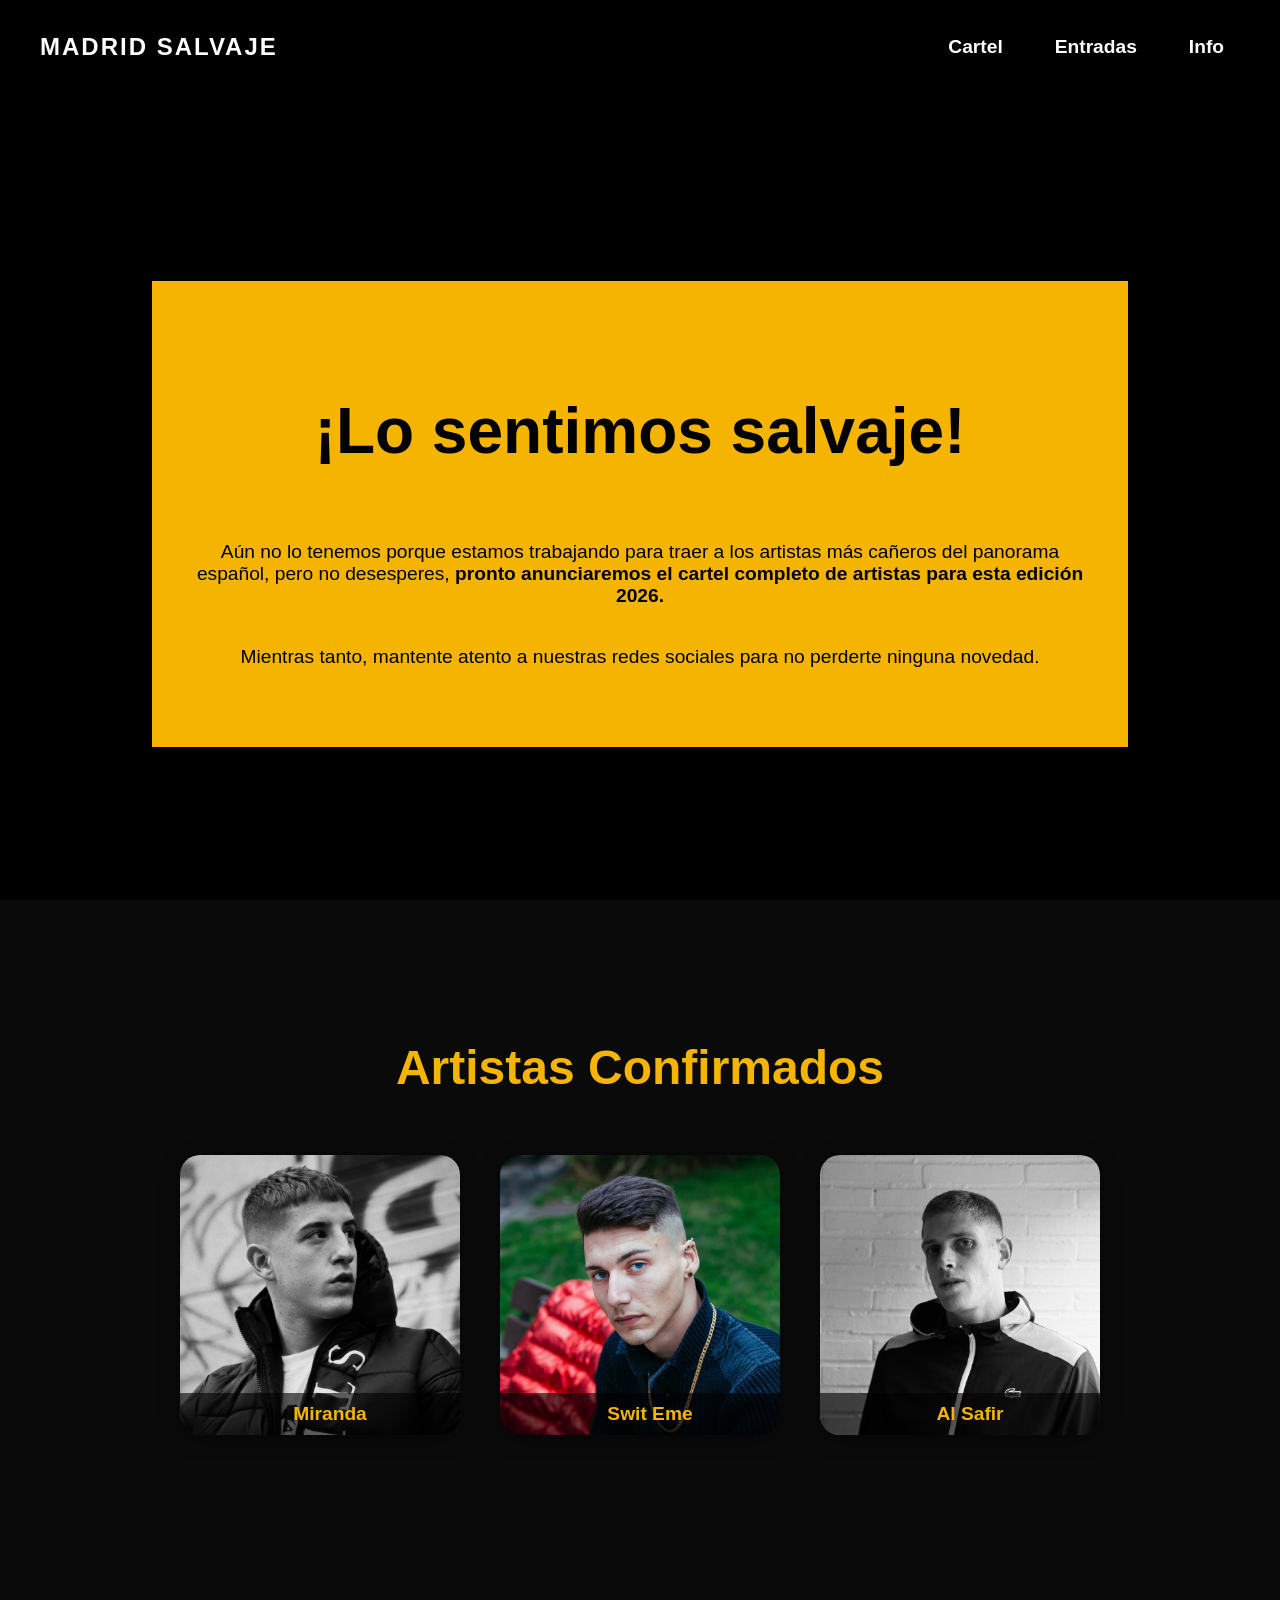
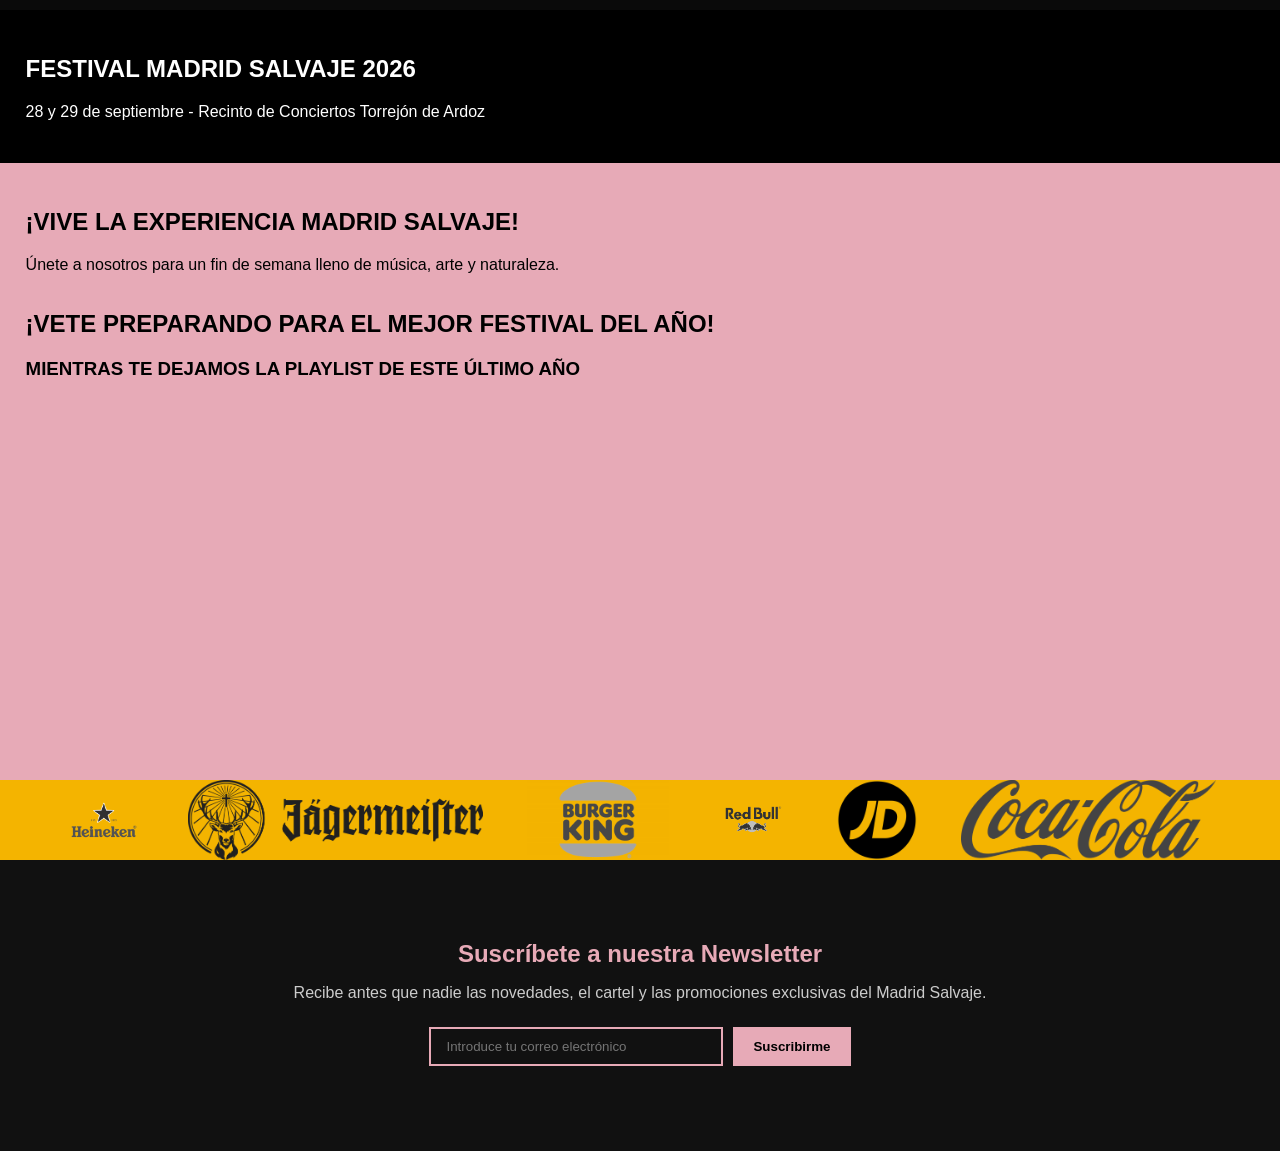
==== commit c6e3f0b8: "comienzo responsive" ====
--- a/cartel.html
+++ b/cartel.html
@@ -2,13 +2,22 @@
 <html lang=“es”>
     <head>
         <title>Madrid Salvaje</title>
-        <meta charset=“utf-8”>
+        <meta name="viewport" content="width=device-width, initial-scale=1.0">
+        <meta charset="utf-8">
+        <link rel="preconnect" href="https://fonts.googleapis.com">
+        <link rel="preconnect" href="https://fonts.gstatic.com" crossorigin>
+        <link href="https://fonts.googleapis.com/css2?family=Montserrat:ital,wght@0,100..900;1,100..900&display=swap" rel="stylesheet">
         <link href="styles.css" rel="stylesheet" type="text/css">
     </head>
     <body>
         <header id="navbar">
           <div class="logo">
             <a href="index.html">MADRID SALVAJE</a>
+          </div>
+          <div class="hamburguesa" id="hamburguesa">
+          <span></span>
+          <span></span>
+          <span></span>
           </div>
           <nav>
             <ul class="menu">
@@ -17,9 +26,9 @@
               <li class="submenu">
                 <a href="info.html" class="submenu-btn">Info</a>
                 <ul class="submenu-content">
-                  <li><a href="como-llegar.html">Cómo llegar</a></li>
-                  <li><a href="horarios.html">Horarios</a></li>
-                  <li><a href="alojamiento.html">Alojamiento</a></li>
+                  <li><a href="info.html">Cómo llegar</a></li>
+                  <li><a href="info.html">Horarios</a></li>
+                  <li><a href="info.html">Alojamiento</a></li>
                 </ul>
               </li>
             </ul>
@@ -40,15 +49,13 @@
               <img src="imagenes/artistas/MIRANDA-2-scaled-e1686847545905.jpeg" alt="Miranda">
               <h3>Miranda</h3>
             </div>
-
+            <div class="artista" data-artista="3">
+              <img src="imagenes/artistas/image00002-1-1-scaled.jpeg" alt="Swit Eme">
+              <h3>Swit Eme</h3>
+            </div>
             <div class="artista" data-artista="2">
               <img src="imagenes/artistas/fleek-al-safir-entrevista-lacoste-7-scaled.jpg" alt="Al Safir">
               <h3>Al Safir</h3>
-            </div>
-
-            <div class="artista" data-artista="3">
-              <img src="imagenes/artistas/image00002-1-1-scaled.jpeg" alt="Swit Eme">
-              <h3>Swit Eme</h3>
             </div>
           </div>
         </section>
@@ -87,7 +94,6 @@
               <section class="newsletter-section" id="newsletter">
                 <h2>Suscríbete a nuestra Newsletter</h2>
                 <p>Recibe antes que nadie las novedades, el cartel y las promociones exclusivas del Madrid Salvaje.</p>
-
                 <form id="newsletter-form">
                   <input 
                     type="email" 
@@ -97,10 +103,8 @@
                     required>
                   <button type="submit">Suscribirme</button>
                 </form>
-
                 <p id="mensaje-form"></p>
               </section>
-
           </section>
        <script src="script.js"></script>
     </body>
--- a/styles.css
+++ b/styles.css
@@ -1,3 +1,12 @@
+
+/* GLOBAL */
+.montserrat {
+  font-family: "Montserrat", sans-serif;
+  font-optical-sizing: auto;
+  font-weight: bold;
+  font-style: normal;
+}
+
 body {
   margin: 0;
   font-family: 'Poppins', sans-serif;
@@ -6,7 +15,7 @@
   scroll-behavior: smooth;
 }
 
-/* NAVBAR */
+/* NAV */
 #navbar {
   position: fixed;
   top: 0;
@@ -188,7 +197,7 @@
 
 
 .logos-sponsors {
-max-height: 80px;
+max-height: 200px;
   max-width: 100%;
   object-fit: contain;
   display: flex;
@@ -573,3 +582,72 @@
   margin-top: 15px;
   color: #e7aab7;
 }
+/* ===== MENÚ HAMBURGUESA ===== */
+
+.hamburguesa {
+  display: none; /* solo se muestra en móvil */
+  flex-direction: column;
+  justify-content: space-between;
+  width: 30px;
+  height: 22px;
+  cursor: pointer;
+  z-index: 1100;
+  color: white;
+}
+
+.hamburguesa span {
+  display: block;
+  height: 3px;
+  width: 100%;
+  background-color: white;
+  border-radius: 4px;
+  transition: all 0.3s ease;
+}
+
+/* Efecto de X al abrir */
+.hamburguesa.activa span:nth-child(1) {
+  transform: rotate(45deg) translate(5px, 5px);
+}
+.hamburguesa.activa span:nth-child(2) {
+  opacity: 0;
+}
+.hamburguesa.activa span:nth-child(3) {
+  transform: rotate(-45deg) translate(6px, -6px);
+}
+
+/* Solo visible en móvil */
+@media (max-width: 768px) {
+  .hamburguesa {
+    display: flex;
+  }
+
+  nav {
+    position: absolute;
+    top: 70px;
+    left: 0;
+    width: 100%;
+    background-color: rgba(0, 0, 0, 0.95);
+    display: none;
+    flex-direction: column;
+    align-items: center;
+    transition: all 0.3s ease;
+  }
+
+  nav.activo {
+    display: flex;
+  }
+
+  .menu {
+    flex-direction: column;
+    width: 100%;
+    text-align: center;
+    padding: 0;
+    margin: 0;
+  }
+
+  .menu li {
+    width: 100%;
+    padding: 15px 0;
+    border-bottom: 1px solid rgba(255,255,255,0.1);
+  }
+}
